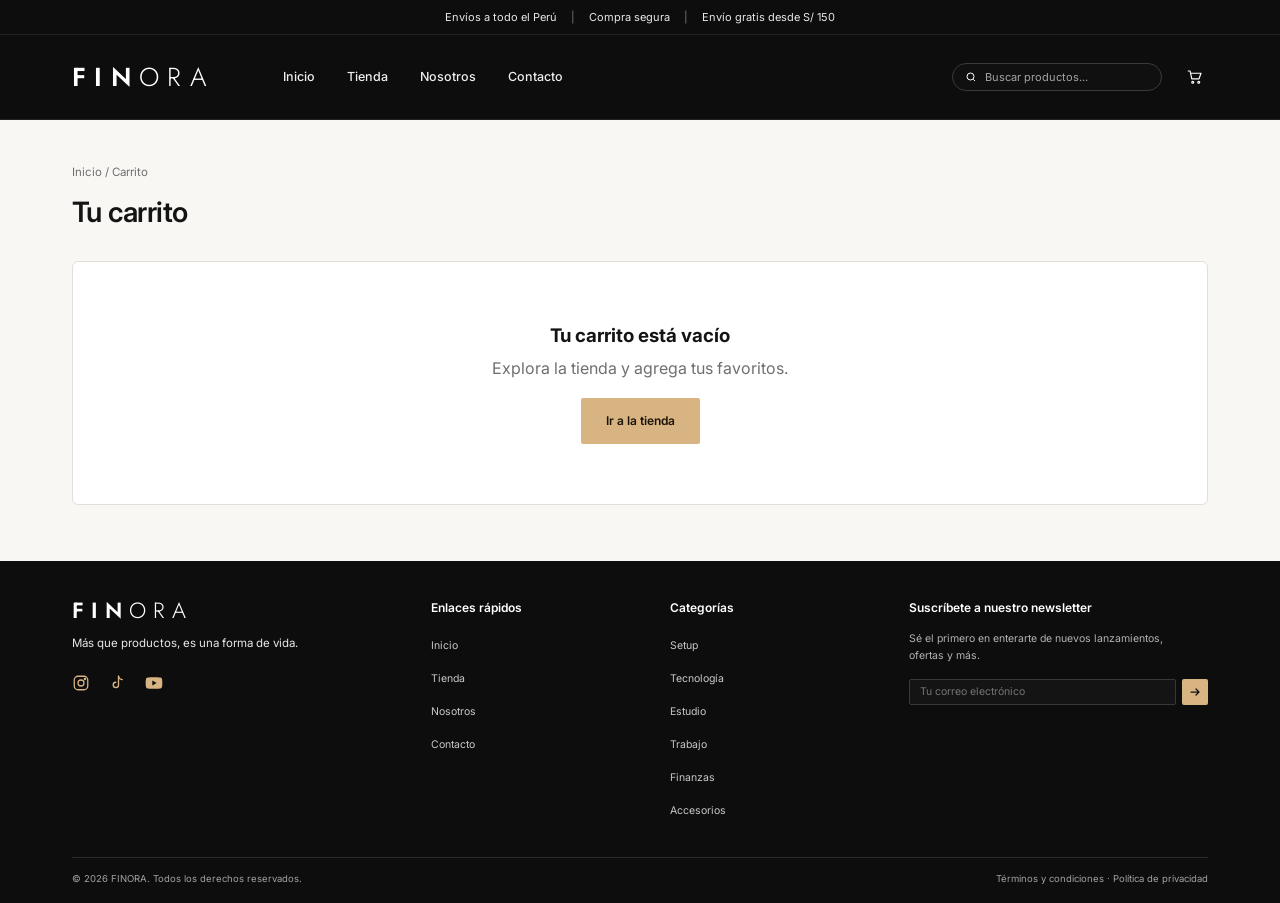
==== carrito.html @ 5096b699 "Add files via upload" ====
<!DOCTYPE html>
<html lang="es">
<head>
<meta charset="UTF-8">
<meta name="viewport" content="width=device-width, initial-scale=1">
<title>Carrito · FINORA</title>
<meta name="description" content="Revisa tu carrito.">
<link rel="preconnect" href="https://fonts.googleapis.com">
<link rel="preconnect" href="https://fonts.gstatic.com" crossorigin>
<link href="https://fonts.googleapis.com/css2?family=Inter:wght@300;400;500;600;700&family=Jost:wght@300;400;500;600&display=swap" rel="stylesheet">
<link rel="stylesheet" href="css/style.css">
</head>
<body>
<div id="site-header"></div>
<main>

<div class="wrap"><div class="page-head"><div class="crumbs"><a href="index.html">Inicio</a> / Carrito</div><h1>Tu carrito</h1></div>
<section class="section" style="padding-top:10px"><div id="cartBox"></div></section></div>

</main>
<div id="site-footer"></div>
<script src="js/data.js"></script>
<script src="js/app.js"></script>
<script>

async function draw() {
  const cart = Cart.get(); const box = document.getElementById('cartBox');
  if (!cart.length) { box.innerHTML = '<div class="panel empty"><h3>Tu carrito está vacío</h3><p style="margin-bottom:18px">Explora la tienda y agrega tus favoritos.</p><a class="btn btn-gold" href="tienda.html">Ir a la tienda</a></div>'; return; }
  const rows = [];
  for (const it of cart) {
    try { const p = await api('/api/products/' + it.id); rows.push({ p, qty: Math.min(it.qty, Math.max(p.stock, 0)) }); }
    catch { Cart.set(it.id, 0); }
  }
  const valid = rows.filter(r => r.qty > 0);
  rows.filter(r => r.qty === 0).forEach(r => Cart.set(r.p.id, 0));
  if (!valid.length) return draw();
  valid.forEach(r => Cart.set(r.p.id, r.qty));
  const subtotal = valid.reduce((a, r) => a + r.p.price * r.qty, 0);
  const cfg = Finora.config; const ship = subtotal >= cfg.freeShippingFrom ? 0 : cfg.shippingCost;
  box.innerHTML = `<div class="two">
    <div class="panel">${valid.map(({ p, qty }) => `
      <div class="line">
        <a href="producto.html?id=${p.id}"><img src="${esc(p.image)}" alt="${esc(p.name)}"></a>
        <div><h4>${esc(p.name)}</h4><div class="sub">${money(p.price)} c/u</div>
          <div style="margin-top:8px;display:flex;align-items:center"><div class="qty"><button data-m="${p.id}" aria-label="Menos">−</button><span>${qty}</span><button data-p="${p.id}" data-max="${Math.min(p.stock, 20)}" aria-label="Más">+</button></div><button class="rm" data-r="${p.id}">Quitar</button></div></div>
        <div class="tot">${money(p.price * qty)}</div></div>`).join('')}</div>
    <aside class="panel"><h2>Resumen</h2>
      <div class="sum-row"><span>Subtotal</span><span>${money(subtotal)}</span></div>
      <div class="sum-row"><span>Envío</span><span>${ship ? money(ship) : 'Gratis'}</span></div>
      <div class="sum-row total"><span>Total</span><span>${money(subtotal + ship)}</span></div>
      ${ship ? `<p class="note">Te faltan ${money(cfg.freeShippingFrom - subtotal)} para envío gratis.</p>` : ''}
      <a class="btn btn-gold block" style="margin-top:18px" href="checkout.html">Continuar con la compra</a>
      <a class="btn btn-line block" style="margin-top:10px" href="tienda.html">Seguir comprando</a></aside></div>`;
  const cur = id => Cart.get().find(i => i.id === id).qty;
  box.querySelectorAll('[data-m]').forEach(b => b.onclick = () => { Cart.set(+b.dataset.m, cur(+b.dataset.m) - 1); draw(); });
  box.querySelectorAll('[data-p]').forEach(b => b.onclick = () => { Cart.set(+b.dataset.p, Math.min(+b.dataset.max, cur(+b.dataset.p) + 1)); draw(); });
  box.querySelectorAll('[data-r]').forEach(b => b.onclick = () => { Cart.set(+b.dataset.r, 0); draw(); });
}
Finora.ready.then(draw);

</script>
</body>
</html>
---- css/style.css ----
:root{
  --ink:#0d0d0e;--ink-2:#161617;--gold:#d9b483;--gold-2:#b98d56;
  --paper:#f8f7f4;--card:#fff;--text:#141414;--muted:#6f6f6f;--line:#e2dfd8;
  --ok:#2f7d4f;--warn:#a66a10;--bad:#b3392f;--wrap:1200px;
}
*{box-sizing:border-box;margin:0;padding:0}
html{scroll-behavior:smooth}
body{font-family:'Inter',system-ui,-apple-system,Segoe UI,Roboto,sans-serif;background:var(--paper);color:var(--text);-webkit-font-smoothing:antialiased;line-height:1.5;min-height:100vh;display:flex;flex-direction:column}
main{flex:1}
a{color:inherit;text-decoration:none}
img{display:block;max-width:100%}
button,input,select,textarea{font:inherit;color:inherit}
button{cursor:pointer;border:0;background:none}
ul{list-style:none}
:focus-visible{outline:2px solid var(--gold);outline-offset:3px}
.wrap{max-width:var(--wrap);margin:0 auto;padding:0 32px}
[hidden]{display:none!important}

/* ---------- Barra superior ---------- */
.topbar{background:var(--ink);color:#e8e8e8;font-size:11px;border-bottom:1px solid #222}
.topbar .wrap{display:flex;align-items:center;justify-content:center;height:34px;gap:14px}
.topbar span+span::before{content:"|";margin-right:14px;color:#777}

/* ---------- Header ---------- */
header.site{background:var(--ink);color:#fff;border-bottom:1px solid #222;position:sticky;top:0;z-index:30}
header.site .wrap{display:flex;align-items:center;height:84px;gap:40px}
.logo{display:flex;align-items:center}
.logo-txt{font-family:'Jost',sans-serif;font-weight:300;font-size:26px;line-height:1;letter-spacing:.32em;color:#fff;margin-right:-.32em;white-space:nowrap}
.logo-txt b{font-weight:600}
nav.main{display:flex;gap:32px;margin-left:36px}
nav.main a{font-size:12.5px;font-weight:500;padding:6px 0;position:relative;color:#eee}
nav.main a.active{color:var(--gold)}
nav.main a.active::after{content:"";position:absolute;left:0;right:0;bottom:-6px;height:1.5px;background:var(--gold)}
nav.main a:hover{color:var(--gold)}
.tools{margin-left:auto;display:flex;align-items:center;gap:20px}
.search{display:flex;align-items:center;gap:8px;border:1px solid #3a3a3b;border-radius:999px;height:28px;width:210px;padding:0 12px;background:#101011}
.search input{flex:1;background:none;border:0;color:#fff;font-size:11px;outline:0;min-width:0}
.search input::placeholder{color:#a5a5a5}
.icon-btn{position:relative;min-width:26px;height:26px;display:inline-grid;place-items:center;color:#fff;gap:6px}
.icon-btn:hover{color:var(--gold)}
.user-link{display:flex;align-items:center;gap:8px;font-size:11.5px;color:#eee}
.user-link:hover{color:var(--gold)}
.badge{position:absolute;top:-4px;right:-7px;min-width:14px;height:14px;border-radius:50%;background:var(--gold);color:#111;font-size:8.5px;font-weight:700;display:grid;place-items:center;padding:0 3px}
.burger{display:none}

/* ---------- Botones y formularios ---------- */
.btn{display:inline-flex;align-items:center;justify-content:center;gap:8px;font-size:12px;font-weight:600;padding:13px 24px;border-radius:2px;transition:.2s;border:1px solid transparent;text-align:center}
.btn-gold{background:var(--gold);color:#1a1409}.btn-gold:hover{background:#e6c496}
.btn-dark{background:#0f0f10;color:#fff}.btn-dark:hover{background:#000}
.btn-line{border-color:#c9c5bb;background:transparent}.btn-line:hover{border-color:#111}
.btn.sm{padding:9px 16px;font-size:11px}
.btn.block{width:100%}
.btn[disabled]{opacity:.5;cursor:not-allowed}
.field{display:flex;flex-direction:column;gap:6px;margin-bottom:16px}
.field label{font-size:11.5px;font-weight:600}
.field input,.field select,.field textarea{background:#fff;border:1px solid #d4d0c7;border-radius:3px;padding:11px 12px;font-size:13px;width:100%}
.field input:focus,.field select:focus,.field textarea:focus{outline:0;border-color:var(--gold-2);box-shadow:0 0 0 3px rgba(217,180,131,.25)}
.field textarea{min-height:120px;resize:vertical}
.row2{display:grid;grid-template-columns:1fr 1fr;gap:14px}
.msg{font-size:12.5px;padding:10px 14px;border-radius:3px;margin-bottom:16px}
.msg.err{background:#fbeceb;color:var(--bad);border:1px solid #f0c9c5}
.msg.ok{background:#e9f4ed;color:var(--ok);border:1px solid #c5e0cf}
.msg.info{background:#f6efe2;color:#6d5220;border:1px solid #e8d9b9}

/* ---------- Páginas interiores ---------- */
.page-head{padding:44px 0 18px}
.page-head h1{font-size:28px;font-weight:600;letter-spacing:-.02em}
.page-head p{color:var(--muted);font-size:13.5px;margin-top:4px}
.crumbs{font-size:11.5px;color:var(--muted);margin-bottom:10px}
.crumbs a:hover{color:var(--gold-2)}
.section{padding:20px 0 56px}
.panel{background:var(--card);border:1px solid var(--line);border-radius:6px;padding:26px}
.panel h2{font-size:16px;margin-bottom:18px}

/* ---------- Hero (inicio) ---------- */
.hero{position:relative;background:var(--ink);color:#fff;overflow:hidden;min-height:430px;display:flex;align-items:center}
.hero::before{content:"";position:absolute;inset:0;background:url(/img/hero.jpg) right center/auto 100% no-repeat}
.hero::after{content:"";position:absolute;inset:0;background:linear-gradient(90deg,var(--ink) 0%,var(--ink) 32%,rgba(13,13,14,.82) 44%,rgba(13,13,14,0) 62%)}
.hero .wrap{position:relative;z-index:2;width:100%}
.hero .eyebrow{font-size:10.5px;letter-spacing:.2em;text-transform:uppercase;color:#e9e9e9;font-weight:500;display:flex;gap:16px;margin-bottom:18px}
.hero h1{font-size:clamp(48px,6vw,64px);font-weight:300;letter-spacing:-.02em;line-height:1.05;margin-bottom:22px}
.hero h1 em{font-style:normal;color:var(--gold)}
.hero p{font-size:14px;line-height:1.6;max-width:390px;color:#f0f0f0;margin-bottom:30px}

/* ---------- Categorías ---------- */
.cats{padding:36px 0 34px}
.cats ul{display:grid;grid-template-columns:repeat(6,1fr)}
.cats li{padding:4px 28px;border-left:1px solid var(--line)}
.cats li:first-child{border-left:0;padding-left:8px}
.cats svg{width:32px;height:32px;stroke:#141414;fill:none;stroke-width:1.5;stroke-linecap:round;stroke-linejoin:round;margin-bottom:16px}
.cats h3{font-size:14px;font-weight:600;margin-bottom:10px}
.cats span{font-size:10.5px;color:var(--muted)}
.cats a:hover span{color:var(--gold-2)}

/* ---------- Productos ---------- */
.sec-head{display:flex;justify-content:space-between;align-items:flex-end;margin-bottom:20px}
.sec-head h2{font-size:18px;font-weight:600;letter-spacing:-.01em}
.sec-head p{font-size:12px;color:var(--muted);margin-top:2px}
.sec-head a{font-size:11px;font-weight:500}
.sec-head a:hover{color:var(--gold-2)}
.grid{display:grid;grid-template-columns:repeat(5,1fr);gap:16px}
.grid.g4{grid-template-columns:repeat(4,1fr)}
.card .ph{position:relative;aspect-ratio:1.46/1;border-radius:6px;overflow:hidden;background:#222;display:block}
.card .ph img{width:100%;height:100%;object-fit:cover;transition:transform .5s}
.card:hover .ph img{transform:scale(1.04)}
.tag{position:absolute;top:6px;left:6px;background:#fff;color:#222;font-size:9.5px;font-weight:500;padding:2px 8px;border-radius:2px;border:1px solid #ddd}
.tag.out{left:auto;right:6px;background:#111;color:#fff;border-color:#111}
.card h3{font-size:12px;font-weight:500;margin:14px 0 10px 4px}
.card h3 a:hover{color:var(--gold-2)}
.card .row{display:flex;justify-content:space-between;align-items:flex-start;margin-left:4px}
.price{font-size:13px;font-weight:600}
.stars{display:flex;align-items:center;gap:1px;margin-top:8px;font-size:10px;color:#8a8a8a}
.stars i{font-style:normal;color:#d5d0c6;font-size:11px}
.stars i.on{color:#d9a552}
.stars small{margin-left:4px;font-size:10px}
.add{width:28px;height:28px;border:1px solid #d8d4cb;border-radius:4px;display:grid;place-items:center;background:#fff;transition:.2s}
.add:hover{background:var(--ink);color:#fff;border-color:var(--ink)}
.add[disabled]{opacity:.35;cursor:not-allowed}
.add.done{background:var(--gold);border-color:var(--gold);color:#111}

/* ---------- Banners ---------- */
.banners{padding:8px 0 44px}
.banners .wrap{display:grid;grid-template-columns:1fr 1fr;gap:16px}
.banner{position:relative;border-radius:6px;overflow:hidden;min-height:190px;padding:32px;display:flex;flex-direction:column;justify-content:center}
.banner::before{content:"";position:absolute;inset:0;background-size:auto 100%;background-repeat:no-repeat;background-position:right center}
.banner>*{position:relative;z-index:2}
.banner h3{font-size:22px;font-weight:600;line-height:1.2;letter-spacing:-.01em;margin-bottom:10px}
.banner p{font-size:11.5px;line-height:1.5;max-width:210px;margin-bottom:20px}
.banner.b1{background:#0a0a0a;color:#fff}.banner.b1::before{background-image:url(/img/b1.jpg)}
.banner.b1::after{content:"";position:absolute;inset:0;background:linear-gradient(90deg,#0a0a0a 0%,#0a0a0a 38%,rgba(10,10,10,0) 65%);z-index:1}
.banner.b1 p{color:#e4e4e4}
.banner.b2{background:#cfcdca;color:#151515}.banner.b2::before{background-image:url(/img/b2.jpg)}
.banner.b2::after{content:"";position:absolute;inset:0;background:linear-gradient(90deg,#d0cecb 0%,#d0cecb 40%,rgba(208,206,203,0) 68%);z-index:1}
.banner.b2 p{color:#3a3a3a}

/* ---------- Tienda ---------- */
.toolbar{display:flex;gap:14px;align-items:center;justify-content:space-between;flex-wrap:wrap;margin-bottom:22px}
.pills{display:flex;gap:8px;flex-wrap:wrap}
.pill{font-size:12px;padding:8px 16px;border:1px solid #d4d0c7;border-radius:999px;background:#fff;transition:.15s}
.pill:hover{border-color:#111}
.pill.on{background:var(--ink);color:#fff;border-color:var(--ink)}
.toolbar select{padding:9px 12px;border:1px solid #d4d0c7;border-radius:3px;background:#fff;font-size:12px}
.empty{padding:60px 20px;text-align:center;color:var(--muted)}
.empty h3{color:var(--text);margin-bottom:6px}

/* ---------- Producto ---------- */
.pdp{display:grid;grid-template-columns:1.1fr 1fr;gap:48px;align-items:start}
.pdp .big{border-radius:8px;overflow:hidden;aspect-ratio:1.3/1;background:#222;position:relative}
.pdp .big img{width:100%;height:100%;object-fit:cover}
.pdp h1{font-size:30px;font-weight:600;letter-spacing:-.02em;margin:6px 0 10px}
.pdp .price{font-size:24px;font-weight:600;margin:16px 0}
.pdp .desc{color:#3a3a3a;font-size:14px;line-height:1.7;margin-bottom:20px}
.stock{font-size:12px;margin-bottom:18px}
.stock.ok{color:var(--ok)}.stock.low{color:var(--warn)}.stock.none{color:var(--bad)}
.buyrow{display:flex;gap:12px;align-items:stretch;flex-wrap:wrap}
.qty{display:inline-flex;border:1px solid #d4d0c7;border-radius:3px;background:#fff;align-items:stretch}
.qty button{width:34px;font-size:16px}.qty button:hover{background:#f0ede6}
.qty span{min-width:34px;display:grid;place-items:center;font-size:13px;font-weight:600}
.perks{margin-top:26px;padding-top:20px;border-top:1px solid var(--line);display:grid;gap:8px;font-size:12.5px;color:#444}

/* ---------- Carrito / checkout / pedido ---------- */
.two{display:grid;grid-template-columns:1.6fr 1fr;gap:28px;align-items:start}
.line{display:grid;grid-template-columns:88px 1fr auto;gap:16px;padding:16px 0;border-bottom:1px solid var(--line);align-items:center}
.line:first-child{padding-top:0}.line:last-child{border-bottom:0;padding-bottom:0}
.line img{width:88px;height:64px;object-fit:cover;border-radius:4px}
.line h4{font-size:13.5px;font-weight:600}
.line .sub{font-size:12px;color:var(--muted)}
.line .rm{font-size:11.5px;color:var(--muted);text-decoration:underline;margin-left:10px}
.line .rm:hover{color:var(--bad)}
.line .tot{font-weight:600;font-size:14px;text-align:right}
.sum-row{display:flex;justify-content:space-between;font-size:13.5px;padding:7px 0}
.sum-row.total{border-top:1px solid var(--line);margin-top:8px;padding-top:14px;font-size:16px;font-weight:700}
.note{font-size:11.5px;color:var(--muted);margin-top:10px}
.pay-opt{display:flex;gap:12px;align-items:flex-start;border:1px solid #d4d0c7;border-radius:4px;padding:14px;margin-bottom:10px;cursor:pointer;background:#fff}
.pay-opt:has(input:checked){border-color:var(--gold-2);background:#fbf6ec}
.pay-opt input{margin-top:3px;accent-color:#b98d56}
.pay-opt b{font-size:13px;display:block}.pay-opt small{color:var(--muted);font-size:11.5px}
.status{display:inline-block;font-size:11px;font-weight:600;padding:3px 10px;border-radius:999px;background:#eee;color:#444;white-space:nowrap}
.status.pendiente_pago{background:#f6efe2;color:#6d5220}
.status.por_verificar{background:#e6eefb;color:#2a4a86}
.status.pagado,.status.entregado{background:#e9f4ed;color:var(--ok)}
.status.enviado{background:#eaf2f6;color:#255a75}
.status.cancelado{background:#fbeceb;color:var(--bad)}
.paybox{border:1px dashed #cdb48a;background:#fbf6ec;border-radius:6px;padding:20px;margin-top:16px}
.paybox .big-num{font-size:26px;font-weight:700;letter-spacing:.04em;margin:6px 0}
.tabs{display:flex;gap:4px;border-bottom:1px solid var(--line);margin-bottom:22px;flex-wrap:wrap}
.tabs button{padding:11px 18px;font-size:13px;font-weight:500;color:var(--muted);border-bottom:2px solid transparent;margin-bottom:-1px}
.tabs button.on{color:var(--text);border-color:var(--gold-2);font-weight:600}
.auth{max-width:440px;margin:0 auto}
.ord{border:1px solid var(--line);border-radius:6px;padding:18px;margin-bottom:14px;background:#fff}
.ord-h{display:flex;justify-content:space-between;gap:10px;flex-wrap:wrap;align-items:center;margin-bottom:10px;font-size:13px}
.ord ul{font-size:12.5px;color:#444;display:grid;gap:3px}

/* ---------- Nosotros / contacto ---------- */
.about{display:grid;grid-template-columns:1fr 1fr;gap:48px;align-items:center}
.about p{color:#3a3a3a;font-size:14.5px;line-height:1.75;margin-bottom:14px}
.about img{border-radius:8px}
.values{display:grid;grid-template-columns:repeat(3,1fr);gap:16px;margin-top:40px}
.values div{background:#fff;border:1px solid var(--line);border-radius:6px;padding:22px}
.values h3{font-size:14px;margin-bottom:6px}.values p{font-size:12.5px;color:var(--muted)}

/* ---------- Admin ---------- */
.stats{display:grid;grid-template-columns:repeat(auto-fit,minmax(160px,1fr));gap:14px;margin-bottom:24px}
.stat{background:#fff;border:1px solid var(--line);border-radius:6px;padding:18px}
.stat b{display:block;font-size:24px;font-weight:700}.stat span{font-size:12px;color:var(--muted)}
.tbl-wrap{overflow-x:auto;background:#fff;border:1px solid var(--line);border-radius:6px}
table{width:100%;border-collapse:collapse;font-size:12.5px}
th{text-align:left;font-size:11px;color:var(--muted);font-weight:600;padding:12px 14px;border-bottom:1px solid var(--line);white-space:nowrap}
td{padding:11px 14px;border-bottom:1px solid #eeebe4;vertical-align:middle}
tr:last-child td{border-bottom:0}
td img{width:52px;height:38px;object-fit:cover;border-radius:3px}
td select{padding:6px 8px;border:1px solid #d4d0c7;border-radius:3px;font-size:12px;background:#fff}
.link{color:#8a6a35;text-decoration:underline;font-size:12px}
.modal{position:fixed;inset:0;background:rgba(0,0,0,.55);z-index:60;display:grid;place-items:center;padding:20px;overflow:auto}
.modal .box{background:#fff;border-radius:8px;padding:28px;width:100%;max-width:560px;max-height:92vh;overflow:auto}
.modal h2{font-size:18px;margin-bottom:18px}
.actions{display:flex;gap:10px;justify-content:flex-end;margin-top:8px}
.check{display:flex;gap:8px;align-items:center;font-size:12.5px;margin-bottom:16px}

/* ---------- Toast ---------- */
#toast{position:fixed;left:50%;bottom:28px;transform:translateX(-50%) translateY(20px);background:#111;color:#fff;padding:12px 20px;border-radius:4px;font-size:13px;opacity:0;pointer-events:none;transition:.25s;z-index:99;border-left:3px solid var(--gold)}
#toast.show{opacity:1;transform:translateX(-50%) translateY(0)}

/* ---------- Footer ---------- */
footer.site{background:var(--ink);color:#e8e8e8;padding:38px 0 0;margin-top:auto}
.foot{display:grid;grid-template-columns:1.6fr 1fr 1fr 1.5fr;gap:40px;padding-bottom:28px}
.foot .logo-txt{font-size:22px}
.foot .lema{font-size:11.5px;margin:14px 0 20px}
.social{display:flex;gap:18px}.social a{color:var(--gold);display:grid;place-items:center}.social a:hover{color:#fff}
footer h4{font-size:12px;font-weight:600;margin-bottom:14px;color:#fff}
footer li{margin-bottom:9px}
footer li a{font-size:10.5px;color:#c9c9c9}footer li a:hover{color:var(--gold)}
.news p{font-size:10.5px;color:#b3b3b3;line-height:1.6;margin-bottom:14px;max-width:260px}
.news form{display:flex;gap:6px}
.news input{flex:1;min-width:0;height:26px;background:#141415;border:1px solid #38383a;border-radius:2px;color:#fff;font-size:10.5px;padding:0 10px}
.news button{width:26px;height:26px;background:var(--gold);color:#111;border-radius:2px;display:grid;place-items:center}
.legal{border-top:1px solid #2a2a2b;display:flex;justify-content:space-between;padding:14px 0 16px;font-size:9.5px;color:#a3a3a3;gap:10px;flex-wrap:wrap}

/* ---------- Responsive ---------- */
@media (max-width:1100px){
  .grid,.grid.g4{grid-template-columns:repeat(3,1fr)}
  .cats ul{grid-template-columns:repeat(3,1fr);row-gap:26px}
  .cats li:nth-child(4){border-left:0;padding-left:8px}
  .foot{grid-template-columns:1fr 1fr}
  .search{width:150px}
}
@media (max-width:860px){
  .wrap{padding:0 20px}
  header.site .wrap{height:68px;gap:14px}
  .burger{display:inline-grid}
  nav.main{display:none;position:absolute;top:68px;left:0;right:0;background:var(--ink);flex-direction:column;gap:0;margin:0;padding:8px 20px 20px;border-bottom:1px solid #222}
  nav.main.open{display:flex}
  nav.main a{padding:14px 0;border-bottom:1px solid #1e1e1f}
  nav.main a.active::after{display:none}
  .search,.user-name{display:none}
  .tools{gap:16px}
  .logo-txt{font-size:20px}
  .hero{min-height:520px;align-items:flex-start;padding-top:46px}
  .hero::before{background-position:center bottom;background-size:auto 55%}
  .hero::after{background:linear-gradient(180deg,var(--ink) 0%,var(--ink) 48%,rgba(13,13,14,.2) 78%,rgba(13,13,14,0) 100%)}
  .hero .eyebrow{flex-wrap:wrap;gap:6px 14px;font-size:9.5px}
  .banners .wrap{grid-template-columns:1fr}
  .topbar span:nth-child(n+2){display:none}
  .pdp,.two,.about{grid-template-columns:1fr;gap:26px}
  .values{grid-template-columns:1fr}
}
@media (max-width:560px){
  .grid,.grid.g4{grid-template-columns:repeat(2,1fr);gap:12px}
  .cats ul{grid-template-columns:repeat(2,1fr)}
  .cats li,.cats li:nth-child(4){border-left:0;padding-left:8px}
  .foot{grid-template-columns:1fr}
  .row2{grid-template-columns:1fr}
  .sec-head{flex-direction:column;align-items:flex-start;gap:10px}
  .line{grid-template-columns:70px 1fr}.line img{width:70px;height:54px}.line .tot{grid-column:2;text-align:left}
}
@media (prefers-reduced-motion:reduce){*{transition:none!important;scroll-behavior:auto!important}}
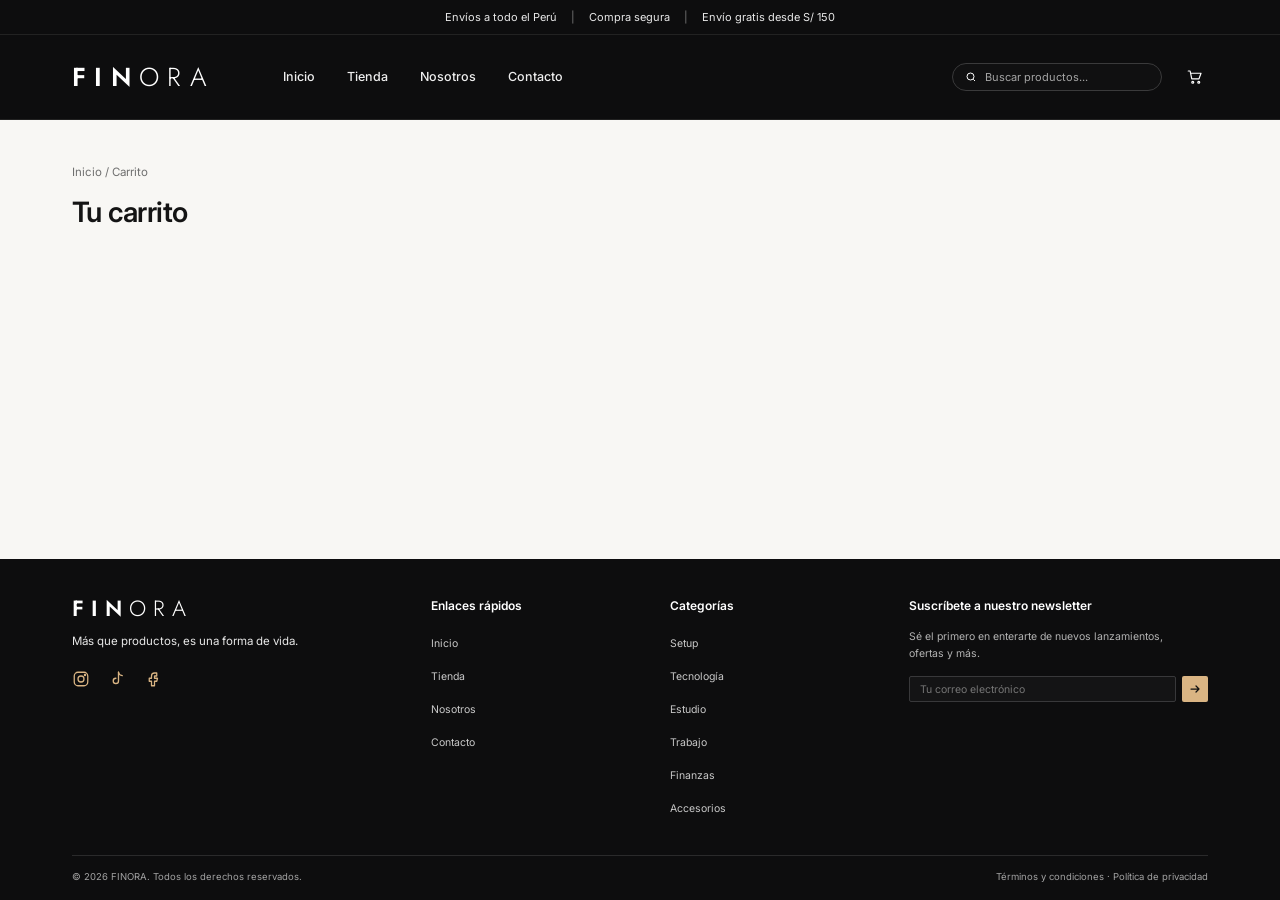
==== commit e33f7f90: "Update carrito.html" ====
--- a/carrito.html
+++ b/carrito.html
@@ -3,7 +3,7 @@
 <head>
 <meta charset="UTF-8">
 <meta name="viewport" content="width=device-width, initial-scale=1">
-<title>Carrito · FINORA</title>
+<title>Carrito · MySetUp</title>
 <meta name="description" content="Revisa tu carrito.">
 <link rel="preconnect" href="https://fonts.googleapis.com">
 <link rel="preconnect" href="https://fonts.gstatic.com" crossorigin>
@@ -36,7 +36,7 @@
   if (!valid.length) return draw();
   valid.forEach(r => Cart.set(r.p.id, r.qty));
   const subtotal = valid.reduce((a, r) => a + r.p.price * r.qty, 0);
-  const cfg = Finora.config; const ship = subtotal >= cfg.freeShippingFrom ? 0 : cfg.shippingCost;
+  const cfg = MySetUp.config; const ship = subtotal >= cfg.freeShippingFrom ? 0 : cfg.shippingCost;
   box.innerHTML = `<div class="two">
     <div class="panel">${valid.map(({ p, qty }) => `
       <div class="line">
@@ -56,7 +56,7 @@
   box.querySelectorAll('[data-p]').forEach(b => b.onclick = () => { Cart.set(+b.dataset.p, Math.min(+b.dataset.max, cur(+b.dataset.p) + 1)); draw(); });
   box.querySelectorAll('[data-r]').forEach(b => b.onclick = () => { Cart.set(+b.dataset.r, 0); draw(); });
 }
-Finora.ready.then(draw);
+MySetUp.ready.then(draw);
 
 </script>
 </body>
--- a/css/style.css
+++ b/css/style.css
@@ -74,7 +74,7 @@
 
 /* ---------- Hero (inicio) ---------- */
 .hero{position:relative;background:var(--ink);color:#fff;overflow:hidden;min-height:430px;display:flex;align-items:center}
-.hero::before{content:"";position:absolute;inset:0;background:url(/img/hero.jpg) right center/auto 100% no-repeat}
+.hero::before{content:"";position:absolute;inset:0;background:url(../img/hero.jpg) right center/auto 100% no-repeat}
 .hero::after{content:"";position:absolute;inset:0;background:linear-gradient(90deg,var(--ink) 0%,var(--ink) 32%,rgba(13,13,14,.82) 44%,rgba(13,13,14,0) 62%)}
 .hero .wrap{position:relative;z-index:2;width:100%}
 .hero .eyebrow{font-size:10.5px;letter-spacing:.2em;text-transform:uppercase;color:#e9e9e9;font-weight:500;display:flex;gap:16px;margin-bottom:18px}
@@ -126,10 +126,10 @@
 .banner>*{position:relative;z-index:2}
 .banner h3{font-size:22px;font-weight:600;line-height:1.2;letter-spacing:-.01em;margin-bottom:10px}
 .banner p{font-size:11.5px;line-height:1.5;max-width:210px;margin-bottom:20px}
-.banner.b1{background:#0a0a0a;color:#fff}.banner.b1::before{background-image:url(/img/b1.jpg)}
+.banner.b1{background:#0a0a0a;color:#fff}.banner.b1::before{background-image:url(../img/b1.jpg)}
 .banner.b1::after{content:"";position:absolute;inset:0;background:linear-gradient(90deg,#0a0a0a 0%,#0a0a0a 38%,rgba(10,10,10,0) 65%);z-index:1}
 .banner.b1 p{color:#e4e4e4}
-.banner.b2{background:#cfcdca;color:#151515}.banner.b2::before{background-image:url(/img/b2.jpg)}
+.banner.b2{background:#cfcdca;color:#151515}.banner.b2::before{background-image:url(../img/b2.jpg)}
 .banner.b2::after{content:"";position:absolute;inset:0;background:linear-gradient(90deg,#d0cecb 0%,#d0cecb 40%,rgba(208,206,203,0) 68%);z-index:1}
 .banner.b2 p{color:#3a3a3a}
 
